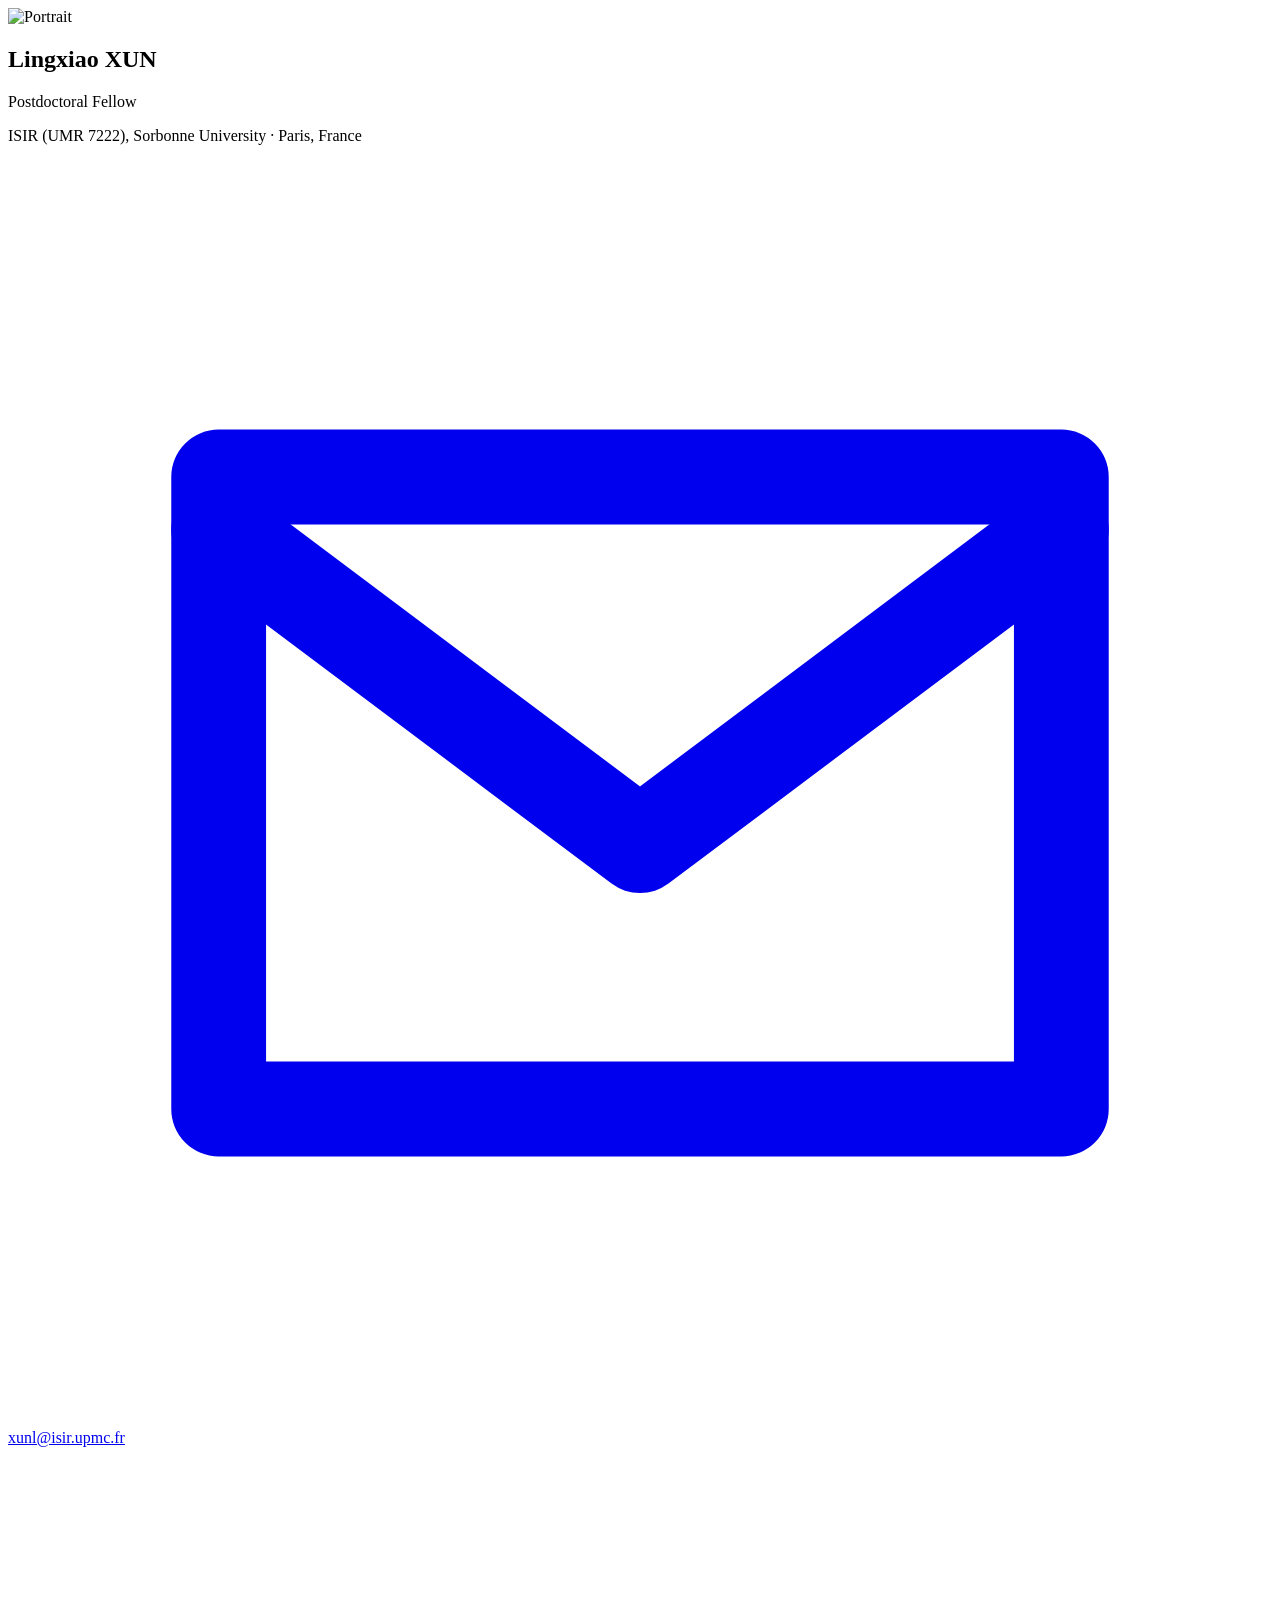
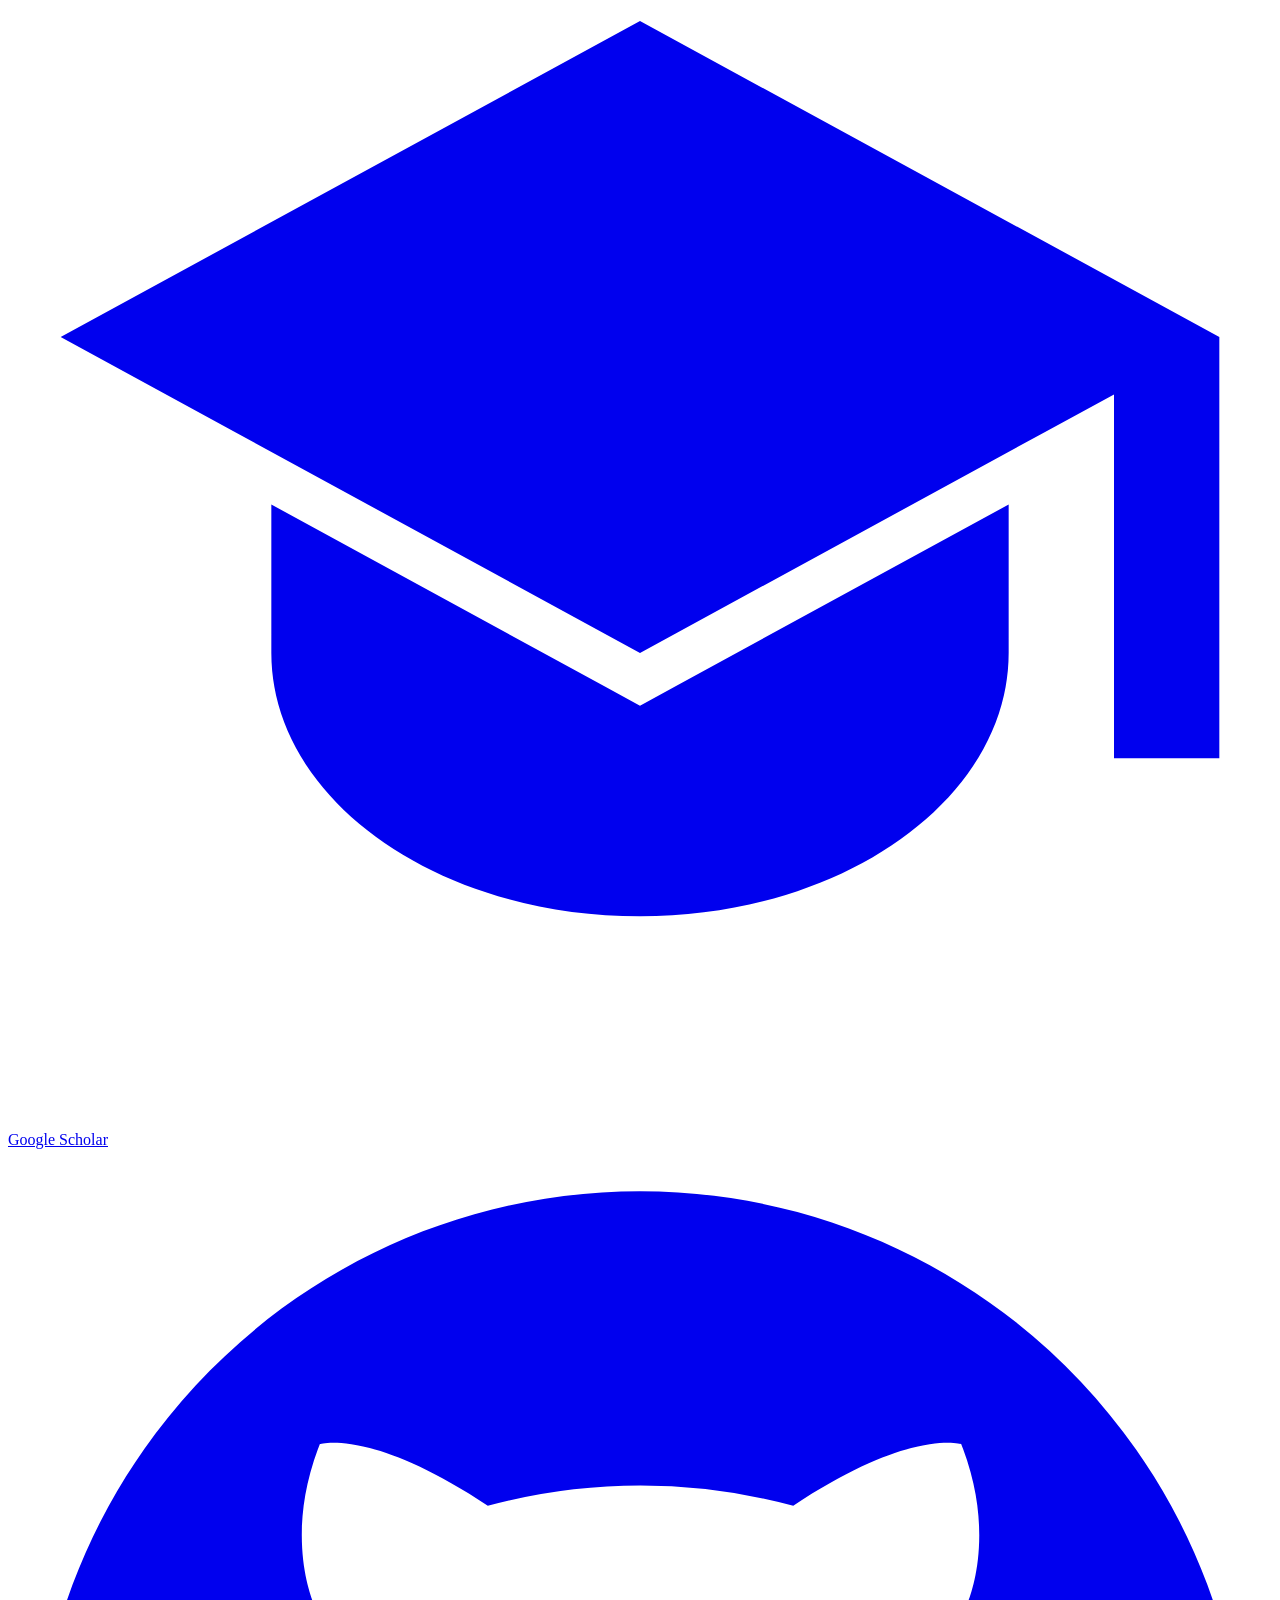
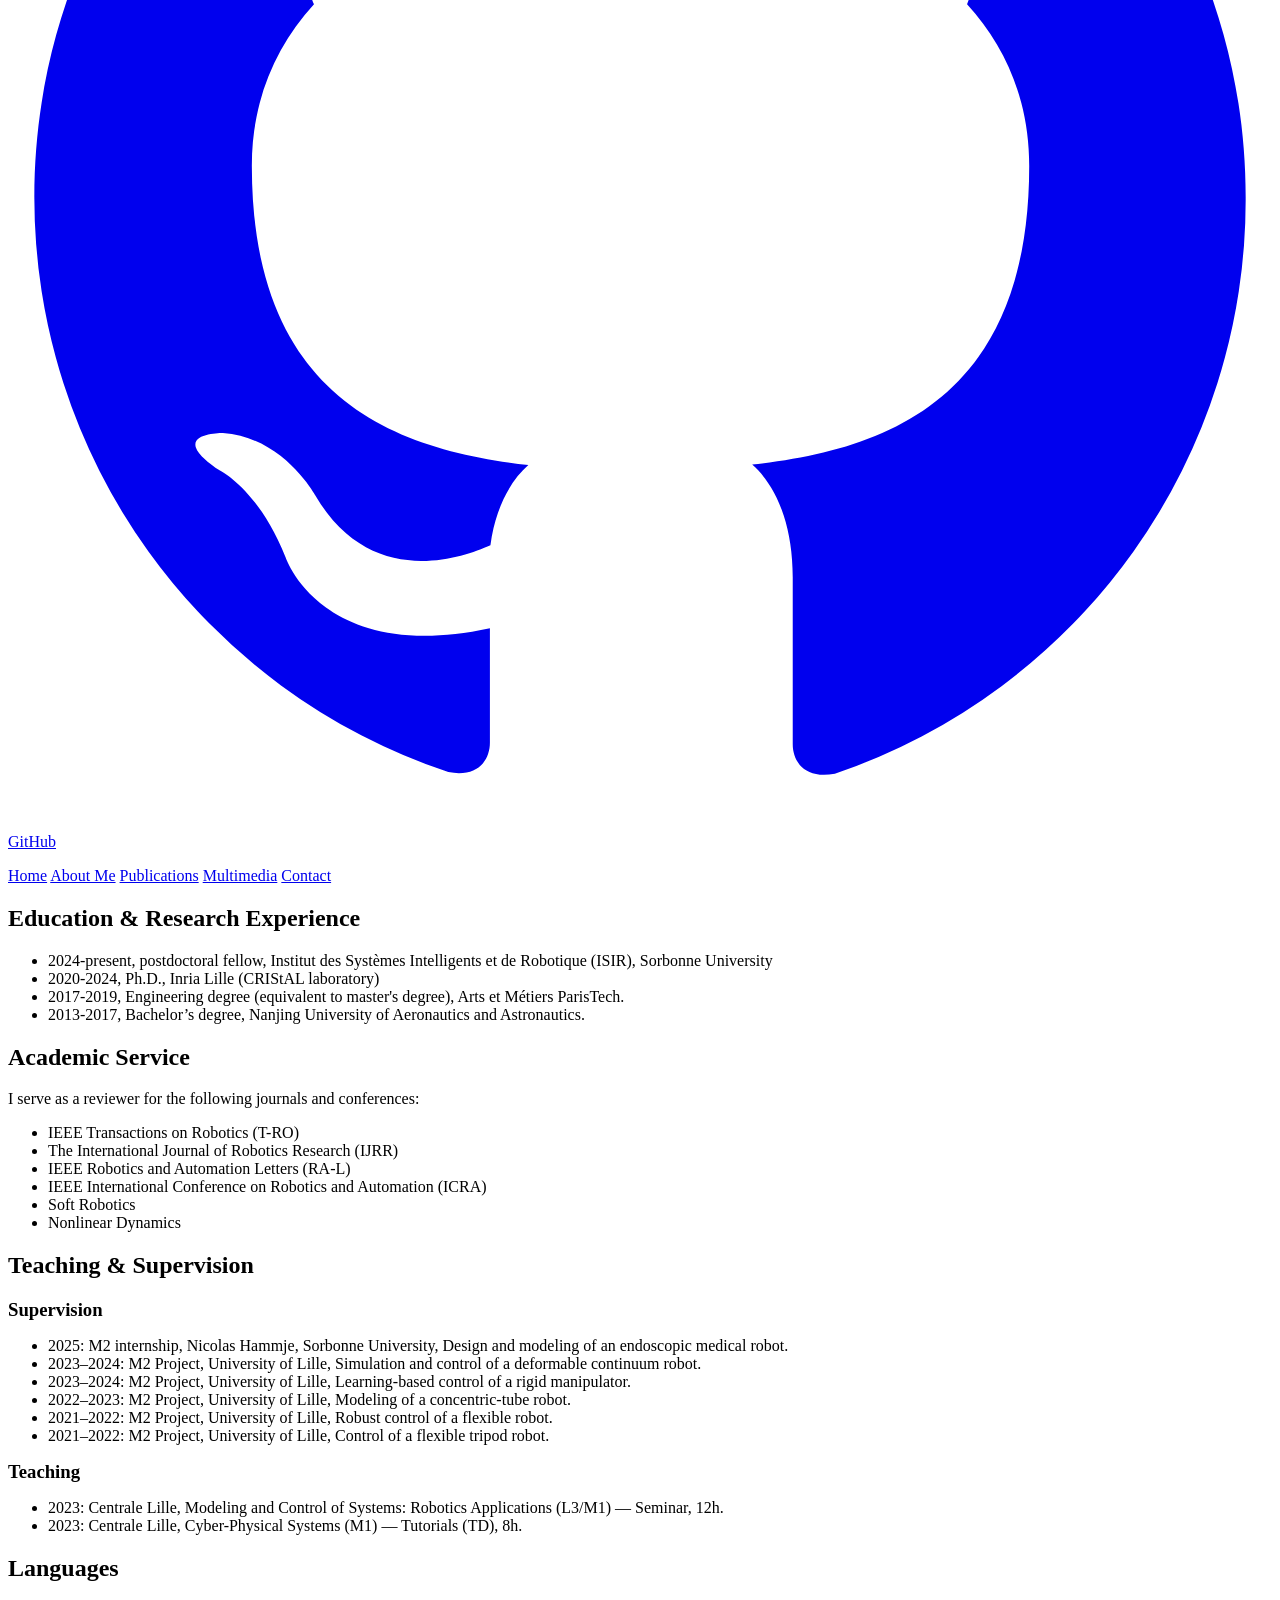
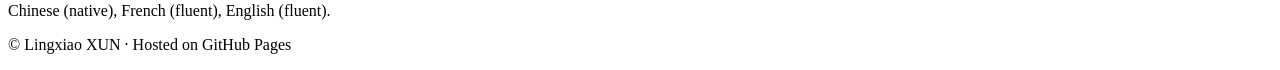
==== about.html @ aa4b6b8c "Add files via upload" ====
<!doctype html>
<html lang="en">
<head>
  <meta charset="utf-8" />
  <meta name="viewport" content="width=device-width, initial-scale=1" />
  <title>Lingxiao XUN · About Me</title>
  <meta name="description" content="About Lingxiao XUN: biography, professional service, teaching and supervision." />
  <link rel="stylesheet" href="assets/style.css" />
</head>

<body>
  <div class="page">
    <aside class="sidebar">
      <div class="profile-card">
        <div class="avatar">
          <img class="profile-photo" src="assets/avatar.jpg" alt="Portrait" />
        </div>

        <div class="id">
          <h1>Lingxiao XUN</h1>
          <p class="position">Postdoctoral Fellow</p>
          <p class="affiliation">ISIR (UMR 7222), Sorbonne University · Paris, France</p>
         <p class="contact-item">
  <a href="mailto:xunl@isir.upmc.fr">
    <span class="icon" aria-hidden="true">
      <svg viewBox="0 0 24 24" fill="none" stroke="currentColor" stroke-width="1.8" stroke-linecap="round" stroke-linejoin="round">
        <path d="M4 6h16v12H4z"></path>
        <path d="M4 7l8 6 8-6"></path>
      </svg>
    </span>
    <span>xunl@isir.upmc.fr</span>
  </a>
</p>

<p class="contact-item">
  <a href="https://scholar.google.com/citations?user=EgVNwPYAAAAJ&hl=en&oi=ao" target="_blank" rel="noreferrer">
    <span class="icon" aria-hidden="true">
      <svg viewBox="0 0 24 24" fill="currentColor">
        <path d="M12 3 1 9l11 6 9-4.91V17h2V9L12 3Zm-7 9.18V15c0 2.76 3.13 5 7 5s7-2.24 7-5v-2.82l-7 3.82-7-3.82Z"/>
      </svg>
    </span>
    <span>Google Scholar</span>
  </a>
</p>

<p class="contact-item">
  <a href="https://github.com/LingxiaoXUN" target="_blank" rel="noreferrer">
    <span class="icon" aria-hidden="true">
      <svg viewBox="0 0 24 24" fill="currentColor">
        <path d="M12 .5C5.65.5.5 5.65.5 12a11.5 11.5 0 0 0 7.86 10.92c.58.11.79-.25.79-.56v-2.17c-3.2.69-3.88-1.35-3.88-1.35-.52-1.31-1.27-1.66-1.27-1.66-1.04-.71.08-.7.08-.7 1.15.08 1.75 1.18 1.75 1.18 1.02 1.75 2.68 1.24 3.33.95.1-.74.4-1.24.72-1.52-2.56-.29-5.25-1.28-5.25-5.68 0-1.25.45-2.27 1.18-3.07-.12-.29-.51-1.46.11-3.04 0 0 .97-.31 3.19 1.17a11.1 11.1 0 0 1 5.8 0c2.22-1.48 3.19-1.17 3.19-1.17.62 1.58.23 2.75.11 3.04.73.8 1.18 1.82 1.18 3.07 0 4.41-2.69 5.39-5.26 5.67.41.36.77 1.06.77 2.14v3.17c0 .31.21.67.8.56A11.5 11.5 0 0 0 23.5 12C23.5 5.65 18.35.5 12 .5Z"/>
      </svg>
    </span>
    <span>GitHub</span>
  </a>
</p>
        </div>
      </div>
    </aside>

    <main class="main-content">
      <header class="topbar">
        <nav class="nav">
          <a href="index.html">Home</a>
          <a class="active" href="about.html">About Me</a>
          <a href="publications.html">Publications</a>
          <a href="multimedia.html">Multimedia</a>
          <a href="contact.html">Contact</a>
        </nav>
      </header>

      <section class="card">
        <h2>Education & Research Experience</h2>
        <ul class="bullets">
        <li>
          2024-present, postdoctoral fellow, Institut des Systèmes Intelligents et de Robotique (ISIR),
          Sorbonne University
        </li>

        <li>
          2020-2024, Ph.D., Inria Lille (CRIStAL laboratory)
        </li>

        <li>
          2017-2019, Engineering degree (equivalent to master's degree), Arts et Métiers ParisTech.
        </li>

        <li>
          2013-2017, Bachelor’s degree, Nanjing University of Aeronautics and Astronautics.
        </li>
        </ul>
        
      </section>

      <section class="card">
        <h2>Academic Service</h2>
        <p>I serve as a reviewer for the following journals and conferences:</p>
        <ul class="bullets">
          <li>IEEE Transactions on Robotics (T-RO)</li>
          <li>The International Journal of Robotics Research (IJRR)</li>
          <li>IEEE Robotics and Automation Letters (RA-L)</li>
          <li>IEEE International Conference on Robotics and Automation (ICRA)</li>
          <li>Soft Robotics</li>
          <li>Nonlinear Dynamics</li>
        </ul>
      </section>

      <section class="card">
        <h2>Teaching & Supervision</h2>

        <h3 style="margin:14px 0 6px;">Supervision</h3>
        <ul class="bullets">
          <li>2025: M2 internship, Nicolas Hammje, Sorbonne University, Design and modeling of an endoscopic medical robot.</li>
          <li>2023–2024: M2 Project, University of Lille, Simulation and control of a deformable continuum robot.</li>
          <li>2023–2024: M2 Project, University of Lille, Learning-based control of a rigid manipulator.</li>
          <li>2022–2023: M2 Project, University of Lille, Modeling of a concentric-tube robot.</li>
          <li>2021–2022: M2 Project, University of Lille, Robust control of a flexible robot.</li>
          <li>2021–2022: M2 Project, University of Lille, Control of a flexible tripod robot.</li>
        </ul>

        <h3 style="margin:10px 0 6px;">Teaching</h3>
        <ul class="bullets">
          <li>2023: Centrale Lille, Modeling and Control of Systems: Robotics Applications (L3/M1) — Seminar, 12h.</li>
          <li>2023: Centrale Lille, Cyber-Physical Systems (M1) — Tutorials (TD), 8h.</li>
        </ul>
      </section>

      <section class="card">
        <h2>Languages</h2>
        <p>
        Chinese (native), French (fluent), English (fluent).
        </p>
      </section>
      
      <footer class="footer">
        <p>© <span id="year"></span> Lingxiao XUN · Hosted on GitHub Pages</p>
      </footer>
    </main>
  </div>

  <script src="assets/script.js"></script>
</body>
</html>
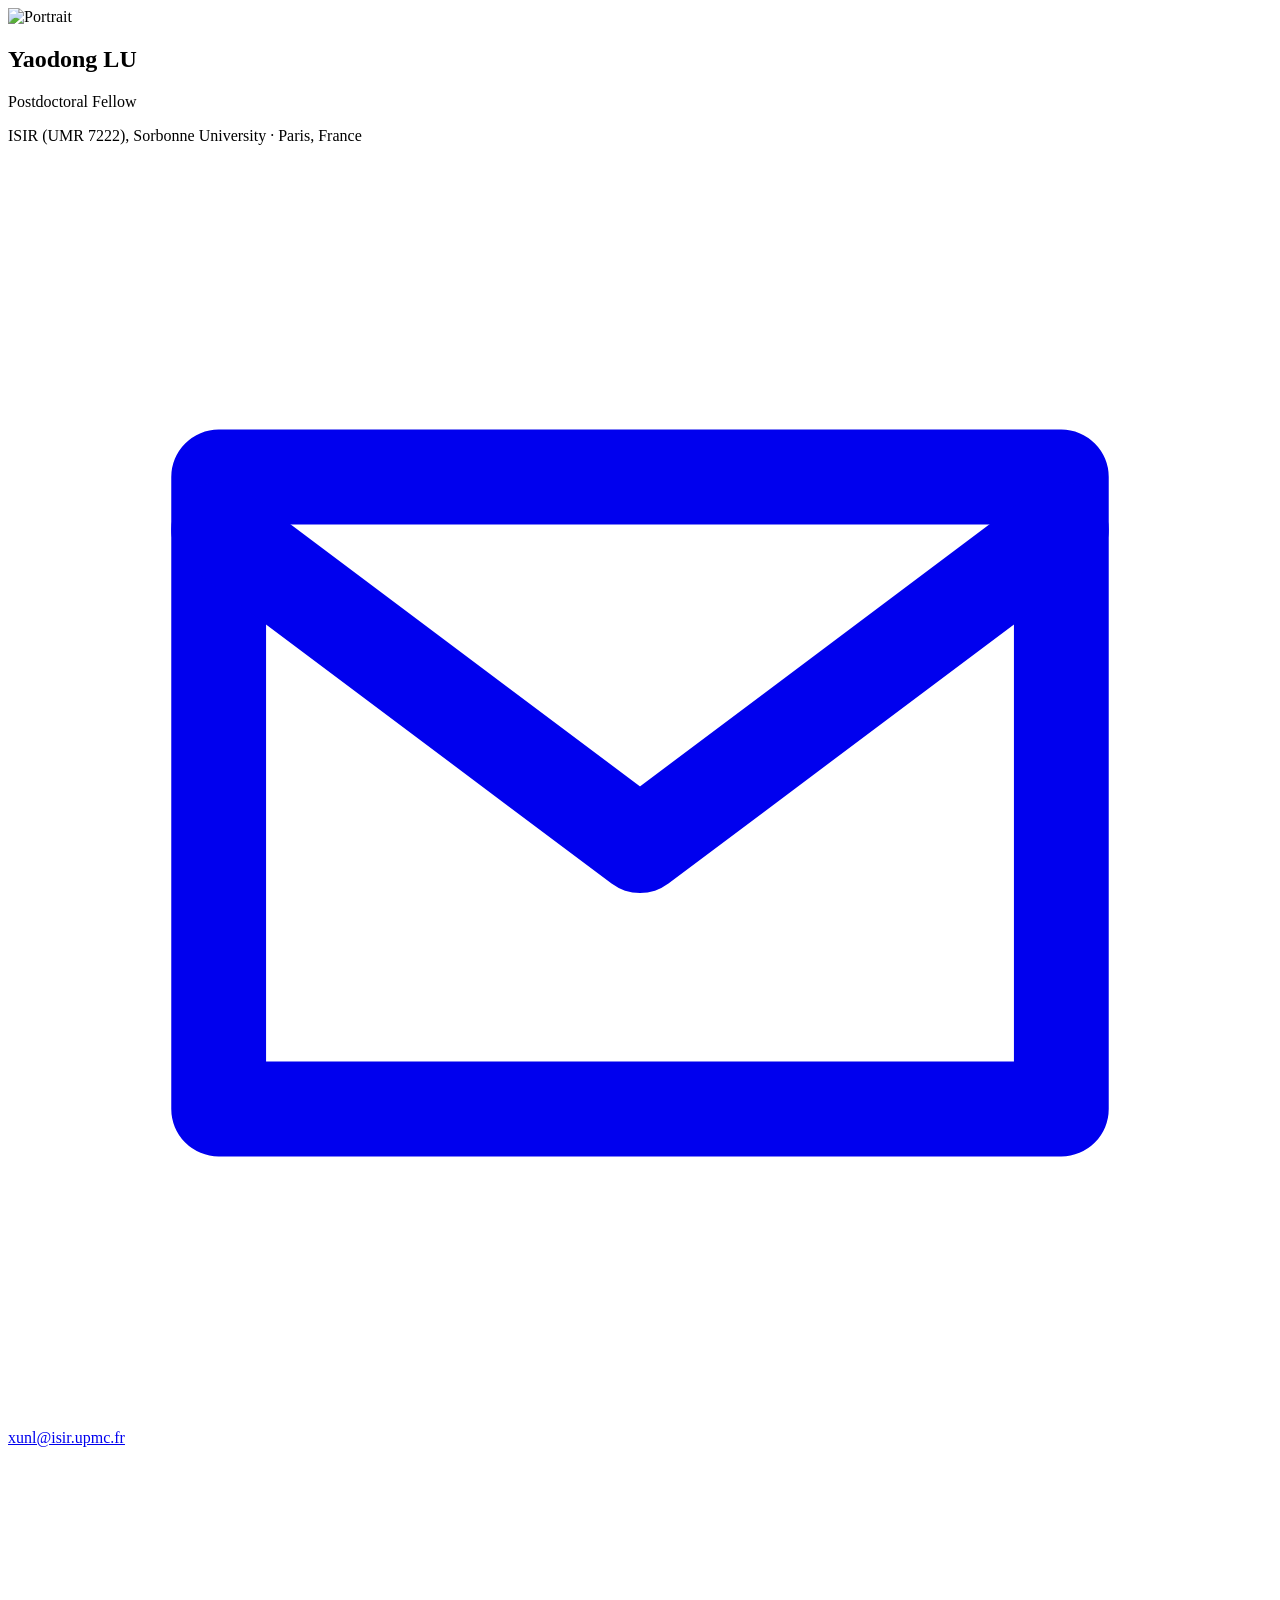
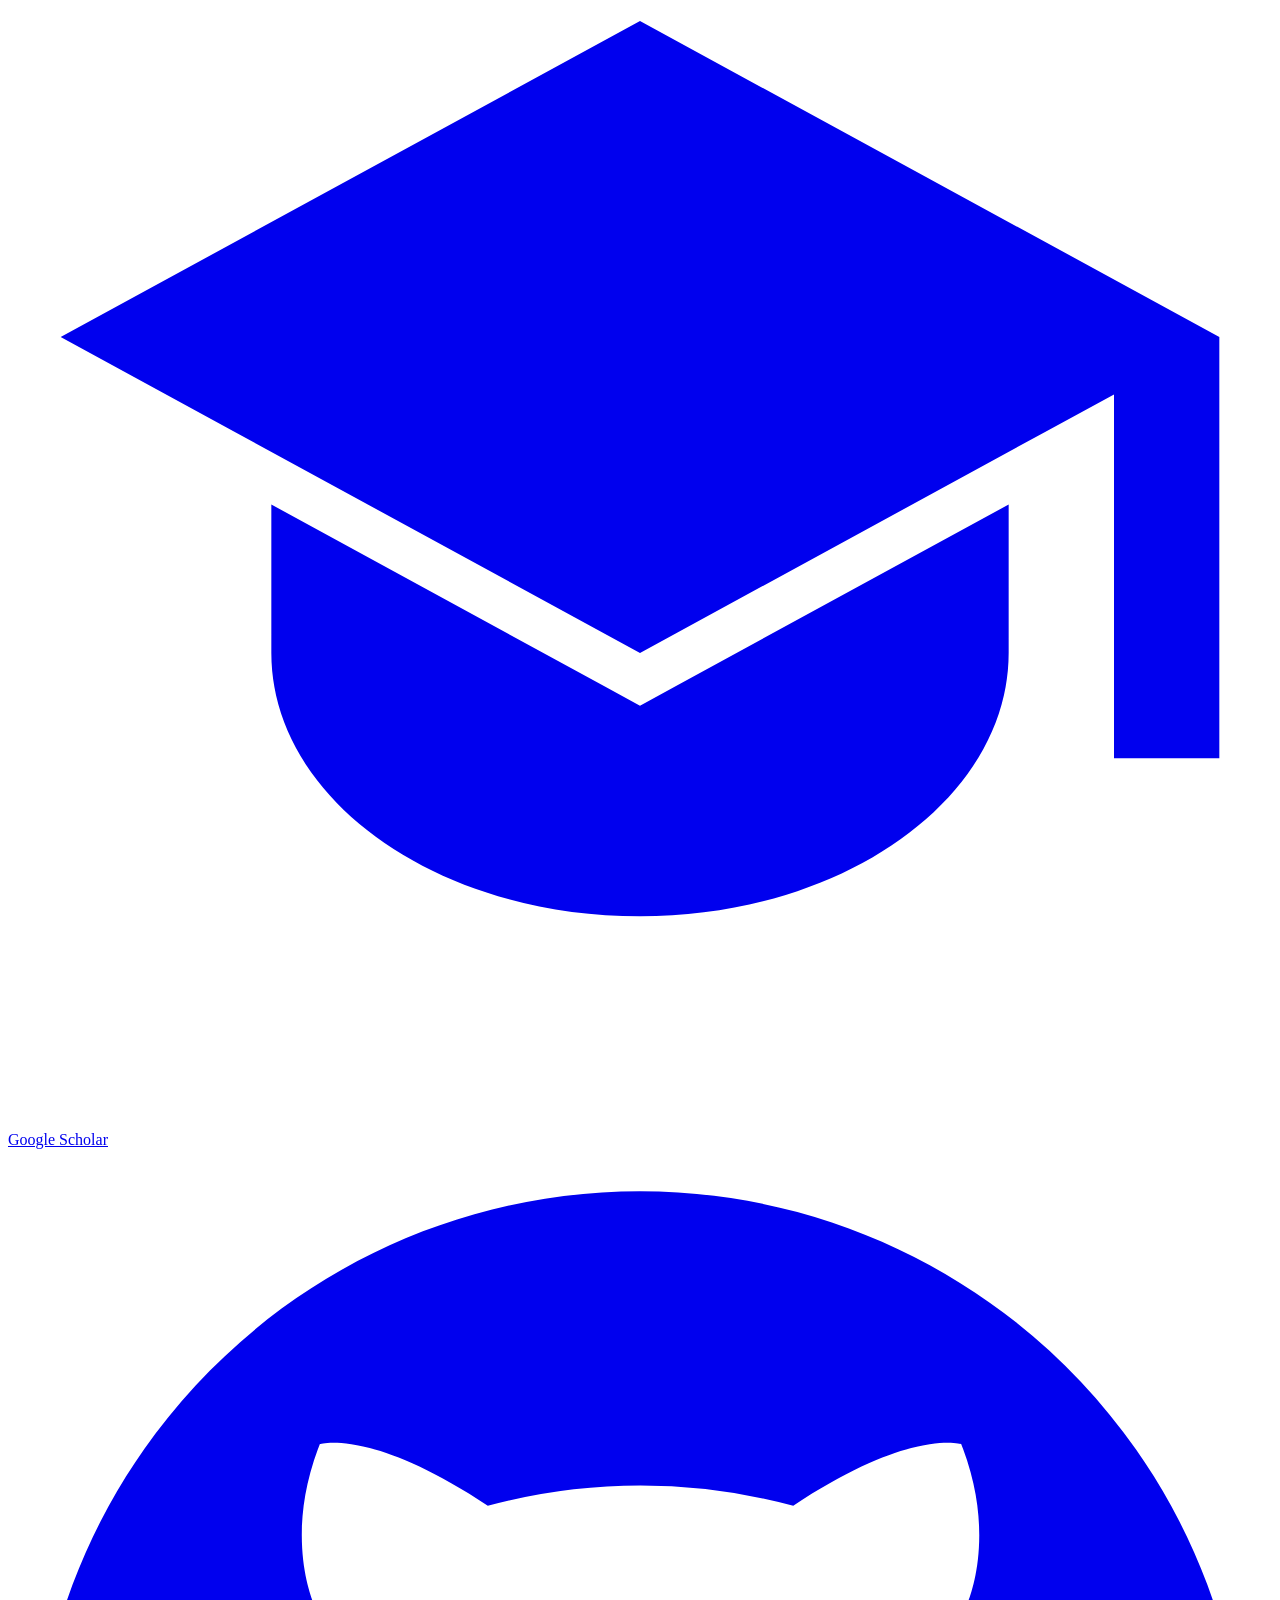
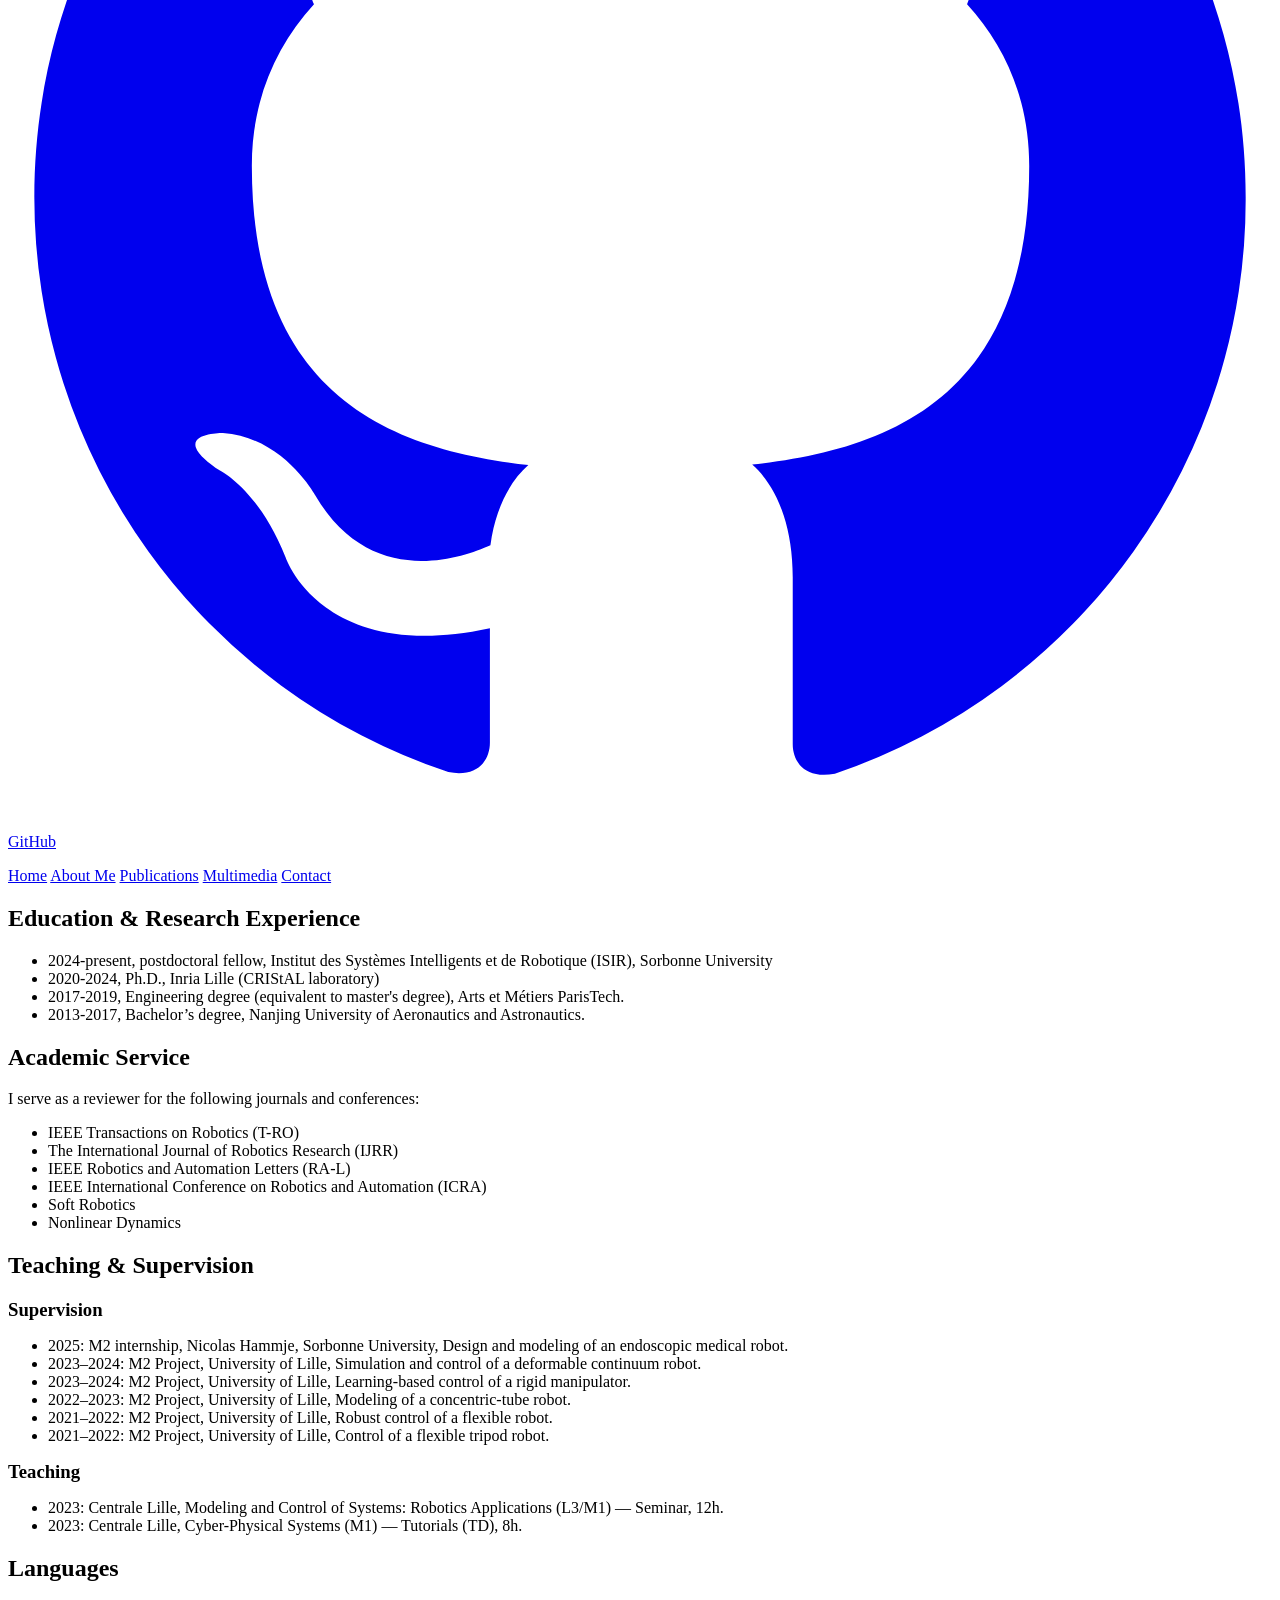
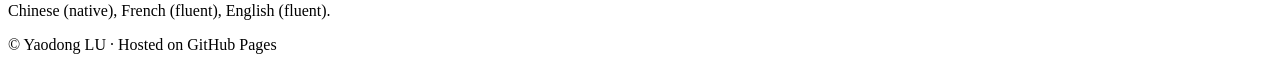
==== commit ac3ac88b: "Update about.html" ====
--- a/about.html
+++ b/about.html
@@ -3,8 +3,8 @@
 <head>
   <meta charset="utf-8" />
   <meta name="viewport" content="width=device-width, initial-scale=1" />
-  <title>Lingxiao XUN · About Me</title>
-  <meta name="description" content="About Lingxiao XUN: biography, professional service, teaching and supervision." />
+  <title>Yaodong LU · About Me</title>
+  <meta name="description" content="About Yaodong LU: biography, professional service, teaching and supervision." />
   <link rel="stylesheet" href="assets/style.css" />
 </head>
 
@@ -17,7 +17,7 @@
         </div>
 
         <div class="id">
-          <h1>Lingxiao XUN</h1>
+          <h1>Yaodong LU</h1>
           <p class="position">Postdoctoral Fellow</p>
           <p class="affiliation">ISIR (UMR 7222), Sorbonne University · Paris, France</p>
          <p class="contact-item">
@@ -132,7 +132,7 @@
       </section>
       
       <footer class="footer">
-        <p>© <span id="year"></span> Lingxiao XUN · Hosted on GitHub Pages</p>
+        <p>© <span id="year"></span> Yaodong LU · Hosted on GitHub Pages</p>
       </footer>
     </main>
   </div>
